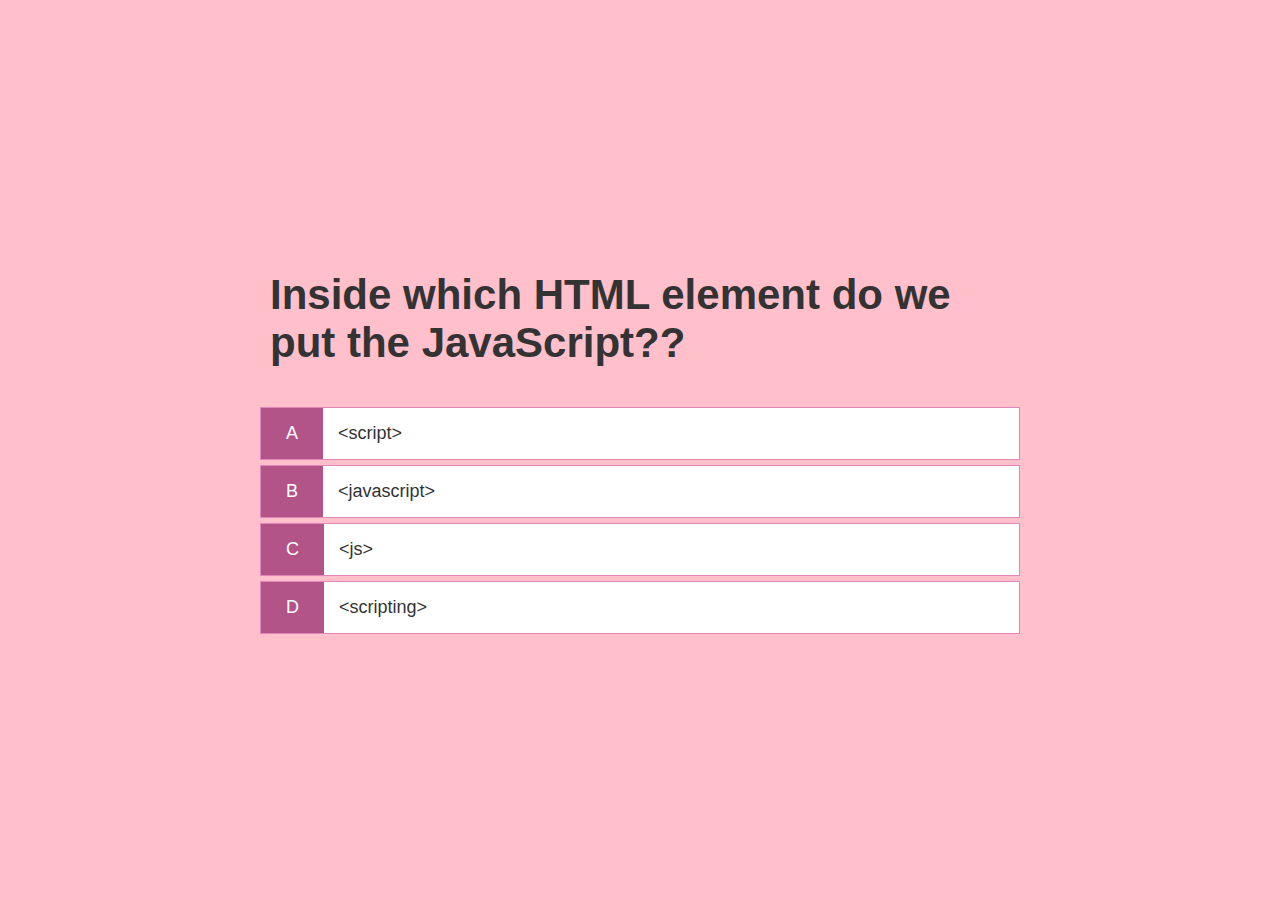
==== game.html @ a673cda5 "1st commit" ====
<!DOCTYPE html>
<html lang="en" dir="ltr">
  <head>
    <meta charset="utf-8">
    <title>Quizlet- Play</title>
    <link rel="stylesheet" href="main.css" />
    <link rel="stylesheet" href="game.css" />

  </head>
  <body>
    <div class="container">
      <div id="game" class="justify-center flex-column">
        <h2 id="question">What is the answer to this question?</h2>
        <div class="choice-container">
          <p class="choice-prefix">A</p>
          <p class="choice-text" data-number="1">Choice 1</p>
          </div>

          <div class="choice-container">
            <p class="choice-prefix">B</p>
            <p class="choice-text" data-number="2">Choice 2</p>
            </div>

            <div class="choice-container">
              <p class="choice-prefix">C</p>
              <p class="choice-text" data-number="3">Choice 3</p>
              </div>

              <div class="choice-container">
                <p class="choice-prefix">D</p>
                <p class="choice-text" data-number="4">Choice 4</p>
                </div>



    </div>

    <script src="game.js"></script>
  </body>
</html>
---- main.css ----
:root{
  background-color: pink;
  font-size: 62.5%;
}

*{
  box-sizing: border-box;
  font-family: Arial, Helvetica, sans-serif;
  margin:0;
  padding:0;
  color:#333;
}

h1, h2,h3, h4{
  margin: 1rem;
}
h1{
  font-size: 5.4rem;
  color: #F81894;
  margin-bottom: 5rem;
}

h1 > span{
  font-size: 2.4rem;
  font-weight: 400;
}

h2 {
  font-size: 4.2rem;
  margin-bottom: 4rem;
  font-weight: 700;
}

h3{
  font-size: 2.8rem;
  font-weight: 500;
}


.container{
  width: 100%;
  height: 100vh;
  display: flex;
  justify-content: center;
  align-items: center;
  max-width: 80rem;
  margin: 0 auto;
  padding: 2rem;
}

.container > * {
  width: 100%;
}

.flex-column{
 display: flex;
 flex-direction: column;
}

.flex-center{
  justify-content: center;
  align-items: center;
}

.justify-center{
  justify-content: center;
}

.text-center{
  text-align: center;
}
.hidden{
  display: none;
}

.btn{
  font-size: 1.8rem;
  padding: 1rem 0;
  width: 20rem;
  text-align: center;
  border: 0.1rem solid #db5ea4;
  margin-bottom: 1rem;
  text-decoration: none;
  color: #db5ea4;
  background-color: white;
}

.btn:hover{
  cursor:pointer;
  box-shadow: 0 0.4rem 1.4rem 0 #db5ea4;
  transform: translateY(-0.1rem);
  transition: transform 150ms;
}

.btn[disabled]:hover{
  cursor: not-allowed;
  box-shadow: none;
  transform: none;
}
---- game.css ----
.choice-container{
  display: flex;
  margin-bottom: 0.5rem;
  width: 100%;
  font-size: 1.8rem;
  border: 0.1rem solid #de87b8;
  background-color: white;
}
.choice-container:hover{
  cursor:pointer;
  box-shadow: 0 0.4rem 1.4rem 0 #db5ea4;
  transform: translateY(-0.1rem);
  transition: transform 150ms;
}

.choice-prefix{
  padding: 1.5rem 2.5rem;
  background-color: #b35489;
  color: white;
}

.choice-text{
  padding: 1.5rem;
  width: 100%;
}
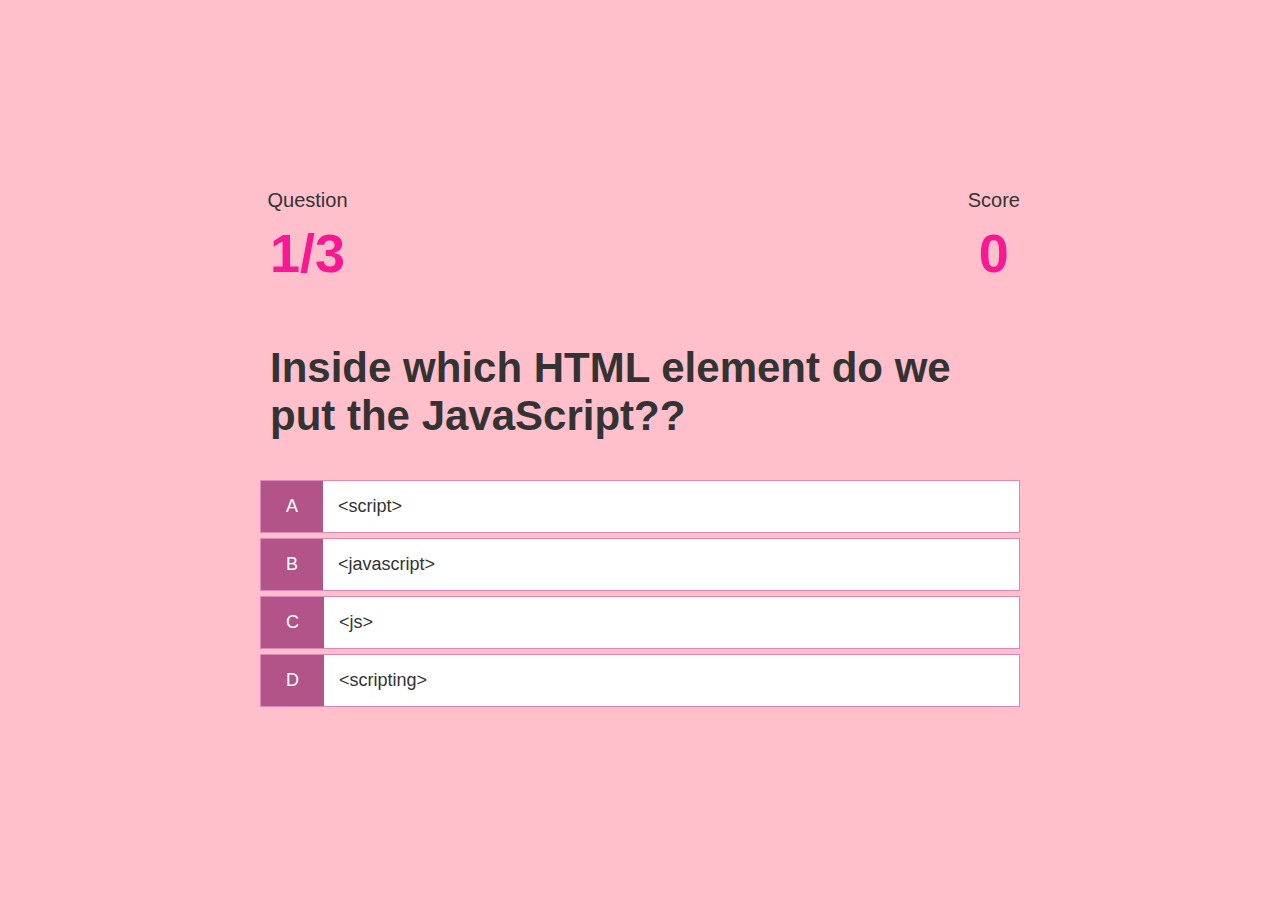
==== commit c236f95e: "3rd commit" ====
--- a/game.html
+++ b/game.html
@@ -10,6 +10,25 @@
   <body>
     <div class="container">
       <div id="game" class="justify-center flex-column">
+        <div id="hud">
+          <div id="hud-item">
+            <p class="hud-prefix">
+               Question
+            </p>
+            <h1 class="hud-main-text" id="questionCounter">
+            
+            </h1>
+             </div>
+
+            <div id="hud-item">
+              <p class="hud-prefix">
+                 Score
+              </p>
+              <h1 class="hud-main-text" id="score">
+                 0
+              </h1>
+          </div>
+        </div>
         <h2 id="question">What is the answer to this question?</h2>
         <div class="choice-container">
           <p class="choice-prefix">A</p>
@@ -32,7 +51,7 @@
                 </div>
 
 
-
+    </div>
     </div>
 
     <script src="game.js"></script>
--- a/game.css
+++ b/game.css
@@ -23,3 +23,25 @@
   padding: 1.5rem;
   width: 100%;
 }
+
+.correct{
+  background-color: green;
+}
+
+.incorrect{
+  background-color: red;
+}
+
+#hud {
+  display: flex;
+  justify-content: space-between;
+}
+
+.hud-prefix {
+ text-align: center;
+ font-size: 2rem;
+}
+
+.hud-main-text{
+  text-align: center;
+}